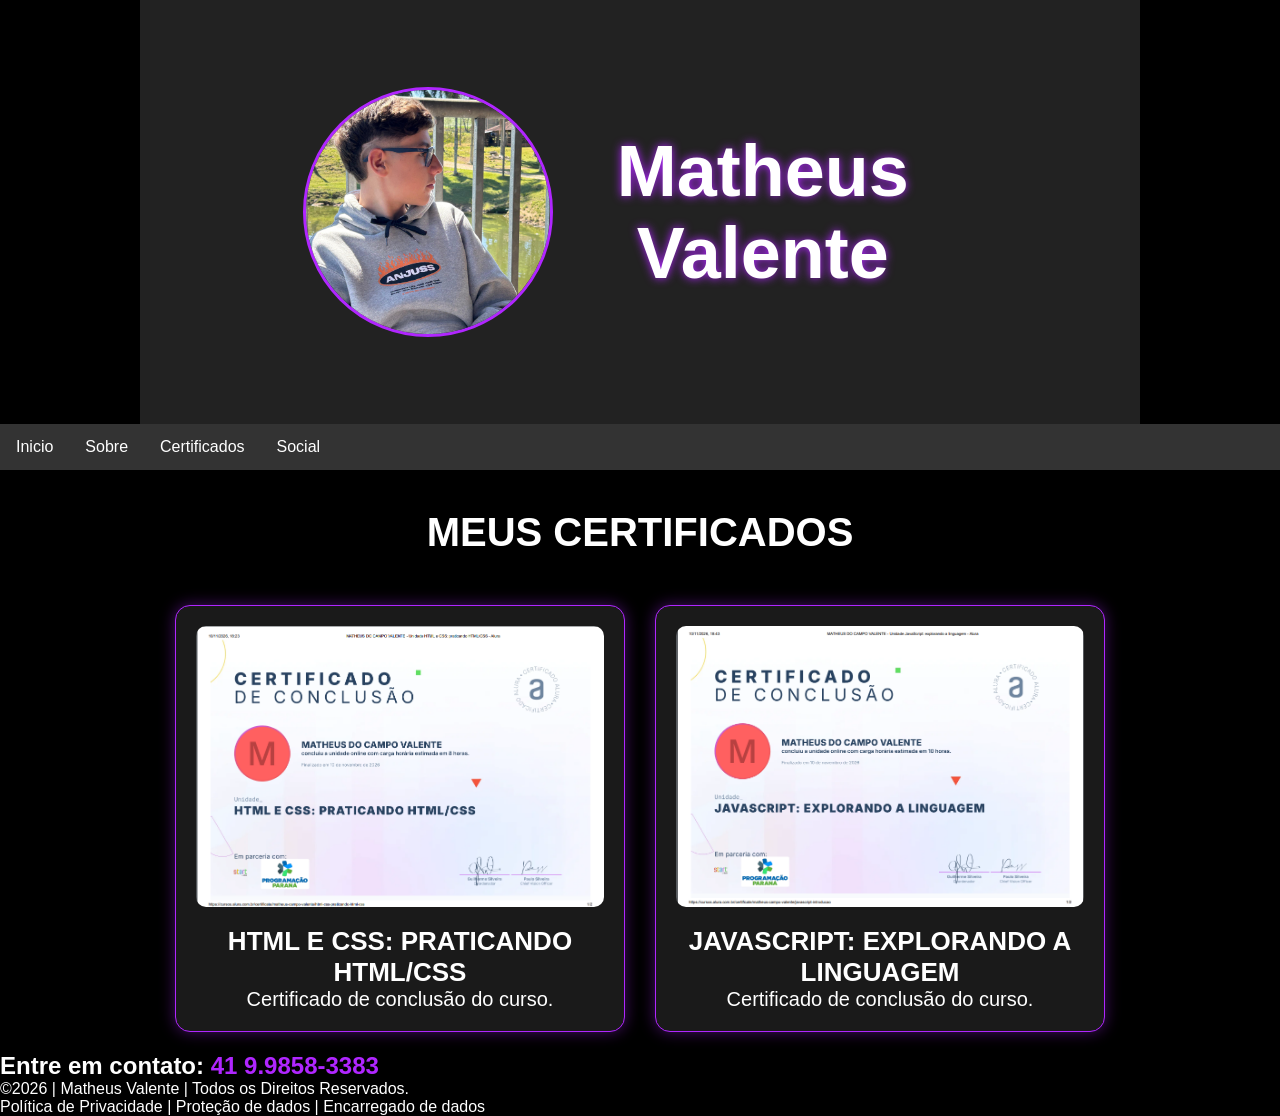
==== certificados.html @ 13de1a02 "23" ====
<!DOCTYPE html>
<html lang="pt-BR">

<head>
    <meta charset="UTF-8">
    <meta name="viewport" content="width=device-width, initial-scale=1.0">
    <title>Certificados</title>
    <link rel="stylesheet" href="style.css">
</head>

<body>

    <header class="cabecalho-itens">

        <img class="cabecalho_imagem"
            src="mt4.jpg"
            alt="Foto matheus">

        <h1 class="titulo_site">Matheus Valente</h1>

      <div class="sociais">
    <img src="" alt="">
    <img src="" alt="">

</div>
    </header>

    
   <ul>
  <li><a href="index.html">Inicio</a></li>
  <li><a href="sobre.html">Sobre</a></li>
  <li><a href="certificados.html">Certificados</a></li>
  <li><a href="social.html">Social</a></li>
</ul>
 
    <main>

        <h1>MEUS CERTIFICADOS</h1>

        <div class="certificados">

            <div class="certificado">
                <img src="Captura de tela 2026-11-10 183516.png" alt="Certificado">

                <h2>
                    HTML E CSS: PRATICANDO HTML/CSS
                </h2>

                <p>Certificado de conclusão do curso.</p>
            </div>

            <div class="certificado">
                <img src="Captura de tela 2026-11-10 184358.png" alt="Certificado">

                <h2>
                   JAVASCRIPT: EXPLORANDO A LINGUAGEM
                </h2>

                <p>Certificado de conclusão do curso.</p>
            </div>

        </div>

    </main>

    
    <footer class="escola">

        <h2 class="escola-título">
        
            Entre em contato:
            <a class="link" href="https://wa.me/554198583383">
                41 9.9858-3383
            </a>
        </h2>

        <p>
            ©2026 | Matheus Valente | Todos os Direitos Reservados.
        </p>

        <p>
            Política de Privacidade |
            Proteção de dados |
            Encarregado de dados
        </p>

    </footer>

</body>
</html>
---- style.css ----
*{
    margin: 0;
    padding: 0;
    box-sizing: border-box;
}

body{
    font-family: Arial, Helvetica, sans-serif;
    background-color: #000000;
    background-image: url("Design sem nome.png");
    background-size: cover;
    background-position: center;
    background-repeat: no-repeat;
    background-attachment: fixed;
    color: #FFFFFF;
}

header{
background-color: #222222;
color: #FFFFFF;
width: 100%;
padding: 80px;
}
.cabecalho-itens{
max-width: 1000px;
margin: 0 auto;
display: flex;
align-items: center;
justify-content: center;
}
.cabecalho_imagem{
    width: 250px;
    height: 250px;
    object-fit: cover;
    border-radius: 50%;
    border: 3px solid #b026ff;
        /* Animação */
    transition: transform 0.4s ease, box-shadow 0.4s ease;
}

.titulo_site{
    padding: 50px;
    text-align: center;
    width: 50%;
    font-size: 72px;
    color: #FFFFFF;
    text-shadow: 0 0 10px #b026ff;
}
.sociais img{
    width: 40px;
    transition: transform 0.3s ease, filter 0.3s ease;
}

.sociais img:hover{
    transform: rotate(10deg) scale(1.2);
    filter: drop-shadow(0 0 12px #b026ff);
}

.banner1{
display: flex;
color: #FFFFFF;
justify-content: center;
}
.estudante_titulo{
    padding: 50px;
    text-align: center;
    color: #FFFFFF;
    font-size: 40px;
}
.estudante-nome{
    text-align: center;
    color: #FFFFFF;
    font-size: 22px;
}
.estudante-imagem{
    width: 180px;
    height: 180px;
    object-fit: cover;
    border-radius: 50%;
    border: 3px solid #b026ff;
    transition: transform 0.4s ease, box-shadow 0.4s ease;
}.estudante-imagem:hover{
    transform: translateY(-12px) scale(1.08);
    box-shadow: 0 0 25px #b026ff;
    cursor: pointer;
}
.estudante-icone{
width: 38px;
padding: 4px 8px;
}
.estudante{
    background-color: #121212;
}

.estudante.div{
text-align: center;
padding: 24px 0;
justify-content: space-around;
}
.estudantes_todos{
display: flex;
justify-content: space-around;
}
.escola-image{
    width: 60%;
    max-width: 800px;
    height: auto;
}
.escola-titulo{
padding: 50px;
text-align: center;
font-size: 40px;
color: #FFFFFF;
}
.logo_rodape{
height: 80px;
padding: 12px 0;
background-color: #222222;
}

.link{
color: #b026ff;
text-decoration: none;
}.estudantes_todos{
    display: flex;
    justify-content: align-items;
    gap: 40px;
    flex-wrap: wrap;
}

.estudante-div{
    text-align: center;
}
body{
    color: #FFFFFF;
}
.escola{
    color: #FFFFFF;
}
.sobre{
    text-align: center;
    padding: 50px;
    color: #FFFFFF;
}

.sobre h2{
    color: #FFFFFF;
    margin-bottom: 20px;
    font-size: 32px;
    text-shadow: 0 0 8px #b026ff;
}

.sobre p{
    max-width: 800px;
    margin: 0 auto;
    font-size: 22px;
    line-height: 1.6;
    color: #FFFFFF;
}.cabecalho_imagem:hover{
    transform: translateY(-15px) scale(1.05);
    box-shadow: 0 0 30px #b026ff;
}.video {
    text-align: center;
    padding: 40px 20px;
}

.video {
    text-align: center;
    padding: 40px 20px;
}

.video h2 {
    margin-bottom: 20px;
    font-size: 36px;
    color: #FFFFFF;
}

.video iframe {
    display: block;
    margin: 0 auto;
    width: 80%;
    max-width: 800px;
    aspect-ratio: 16 / 9;
    border: 2px solid #b026ff;
    box-shadow: 0 0 20px rgba(176, 38, 255, 0.6);
    border-radius: 15px;
}nav {
    background-color: #222222;
}

nav ul {
    list-style-type: none;
    margin: 0;
    padding: 0;
    display: flex;
    justify-content: center;
}

nav li a {
    display: block;
    color: #FFFFFF;
    text-decoration: none;
    padding: 18px 25px;
    font-family: Arial, sans-serif;
    font-size: 20px;
    transition: 0.3s;
}

nav li a:hover {
    background-color: #b026ff;
    color: #FFFFFF;
    box-shadow: 0 0 15px #b026ff;
}
/* TÍTULO DOS CERTIFICADOS */

main > h1 {
    text-align: center;
    margin: 40px 0 30px;
    font-size: 40px;
    color: #FFFFFF;
}


/* ÁREA DOS CERTIFICADOS */

.certificados {
    display: flex;
    justify-content: center;
    align-items: flex-start;
    gap: 30px;
    flex-wrap: wrap;
    padding: 20px;
}


/* CADA CERTIFICADO */

.certificado {
    width: 450px;
    background-color: #1a1a1a;
    padding: 20px;
    border-radius: 15px;
    text-align: center;
    border: 1px solid #b026ff;
    box-shadow: 0 0 15px rgba(176, 38, 255, 0.4);
    transition: 0.3s;
}


/* EFEITO AO PASSAR O MOUSE */

.certificado:hover {
    transform: translateY(-10px);
    box-shadow: 0 0 25px #b026ff;
}


/* IMAGEM DO CERTIFICADO */

.certificado img {
    width: 100%;
    height: auto;
    border-radius: 10px;
}


/* TÍTULO */

.certificado h2 {
    font-size: 26px;
    margin-top: 15px;
    color: #FFFFFF;
}


/* TEXTO */

.certificado p {
    font-size: 20px;
    color: #FFFFFF;
}main > h1 {
    text-align: center;
    text-transform: uppercase;
    margin: 40px 0 30px;
    font-size: 40px;
    color: #FFFFFF;}
.pagina-social {
    text-align: center;
    padding: 40px 20px;
}

.pagina-social h1 {
    text-transform: uppercase;
    color: #FFFFFF;
    margin-bottom: 20px;
    font-size: 40px;
}

.pagina-social p {
    text-align: center;
    color: #FFFFFF;
    font-size: 20px;
}

.redes {
    display: flex;
    justify-content: center;
    align-items: center;
    gap: 50px;
    margin-top: 50px;
}

.redes a {
    width: 180px;
    padding: 20px;
    background-color: #1a1a1a;
    border-radius: 15px;
    text-decoration: none;
    color: #FFFFFF;
    border: 1px solid #b026ff;
    box-shadow: 0 0 15px rgba(176, 38, 255, 0.3);
    transition: 0.3s;
}

.redes a:hover {
    transform: translateY(-10px);
    background-color: #b026ff;
    color: #FFFFFF;
    box-shadow: 0 0 25px #b026ff;
}

.redes img {
    width: 100px;
    height: 100px;
    object-fit: contain;
    display: block;
    margin: auto;
}

.redes span {
    display: block;
    margin-top: 15px;
    font-size: 24px;
    font-weight: bold;
    color: #FFFFFF;
}.pagina-contato {
    text-align: center;
    padding: 40px 20px;
}

.pagina-contato h1 {
    color: #FFFFFF;
    text-transform: uppercase;
    margin-bottom: 15px;
    font-size: 40px;
}

.pagina-contato p {
    color: #FFFFFF;
    font-size: 20px;
}

.formulario {
    width: 500px;
    max-width: 90%;
    margin: 40px auto;
    padding: 30px;
    background-color: #1a1a1a;
    border-radius: 15px;
    border: 1px solid #b026ff;
    box-shadow: 0 0 15px rgba(176, 38, 255, 0.4);
    display: flex;
    flex-direction: column;
    gap: 10px;
}

.formulario label {
    color: #FFFFFF;
    text-align: left;
    font-weight: bold;
    font-size: 18px;
}

.formulario input,
.formulario textarea {
    padding: 12px;
    border: 1px solid #b026ff;
    background-color: #000000;
    color: #FFFFFF;
    border-radius: 8px;
    font-size: 18px;
    font-family: Arial, sans-serif;
}

.formulario textarea {
    resize: vertical;
}

.formulario button {
    margin-top: 15px;
    padding: 12px;
    border: none;
    border-radius: 8px;
    background-color: #b026ff;
    color: #FFFFFF;
    font-size: 18px;
    font-weight: bold;
    cursor: pointer;
    box-shadow: 0 0 15px #b026ff;
    transition: 0.3s;
}

.formulario button:hover {
    background-color: #FFFFFF;
    color: #000000;
    box-shadow: 0 0 25px #b026ff;
    transform: scale(1.03);
}

.pagina-sobre {
    padding: 50px 40px;
    text-align: center;
}

.pagina-sobre > h1 {
    color: #FFFFFF;
    text-transform: uppercase;
    margin-bottom: 70px;
    font-size: 40px;
}

.sobre-conteudo {
    max-width: 1100px;
    margin: auto;
    display: flex;
    align-items: center;
    justify-content: center;
    gap: 90px;
}

.foto-sobre {
    width: 320px;
    height: 320px;
    object-fit: cover;
    border-radius: 50%;
    border: 4px solid #b026ff;
    box-shadow: 0 0 20px #b026ff;
    transition: transform 0.4s ease, box-shadow 0.4s ease;
}

/* Animação da foto */

.foto-sobre:hover {
    transform: translateY(-15px) scale(1.05);
    box-shadow: 0 0 30px #b026ff;
}

.texto-sobre {
    max-width: 650px;
    text-align: left;
    color: #FFFFFF;
}

.texto-sobre h2 {
    color: #FFFFFF;
    margin-top: 30px;
    margin-bottom: 10px;
    font-size: 32px;
}

.texto-sobre h2:first-child {
    margin-top: 0;
}

.texto-sobre p {
    font-size: 28px;
    line-height: 1.8;
    margin-bottom: 15px;
    color: #FFFFFF;
}

/* MENU */

ul {
  list-style-type: none;
  margin: 0;
  padding: 0;
  overflow: hidden;
  background-color: #333333;
}

ul li {
  float: left;
}

ul li a {
  display: block;
  color: white;
  text-align: center;
  padding: 14px 16px;
  text-decoration: none;
}

ul li a:hover {
  background-color: #111111;
}
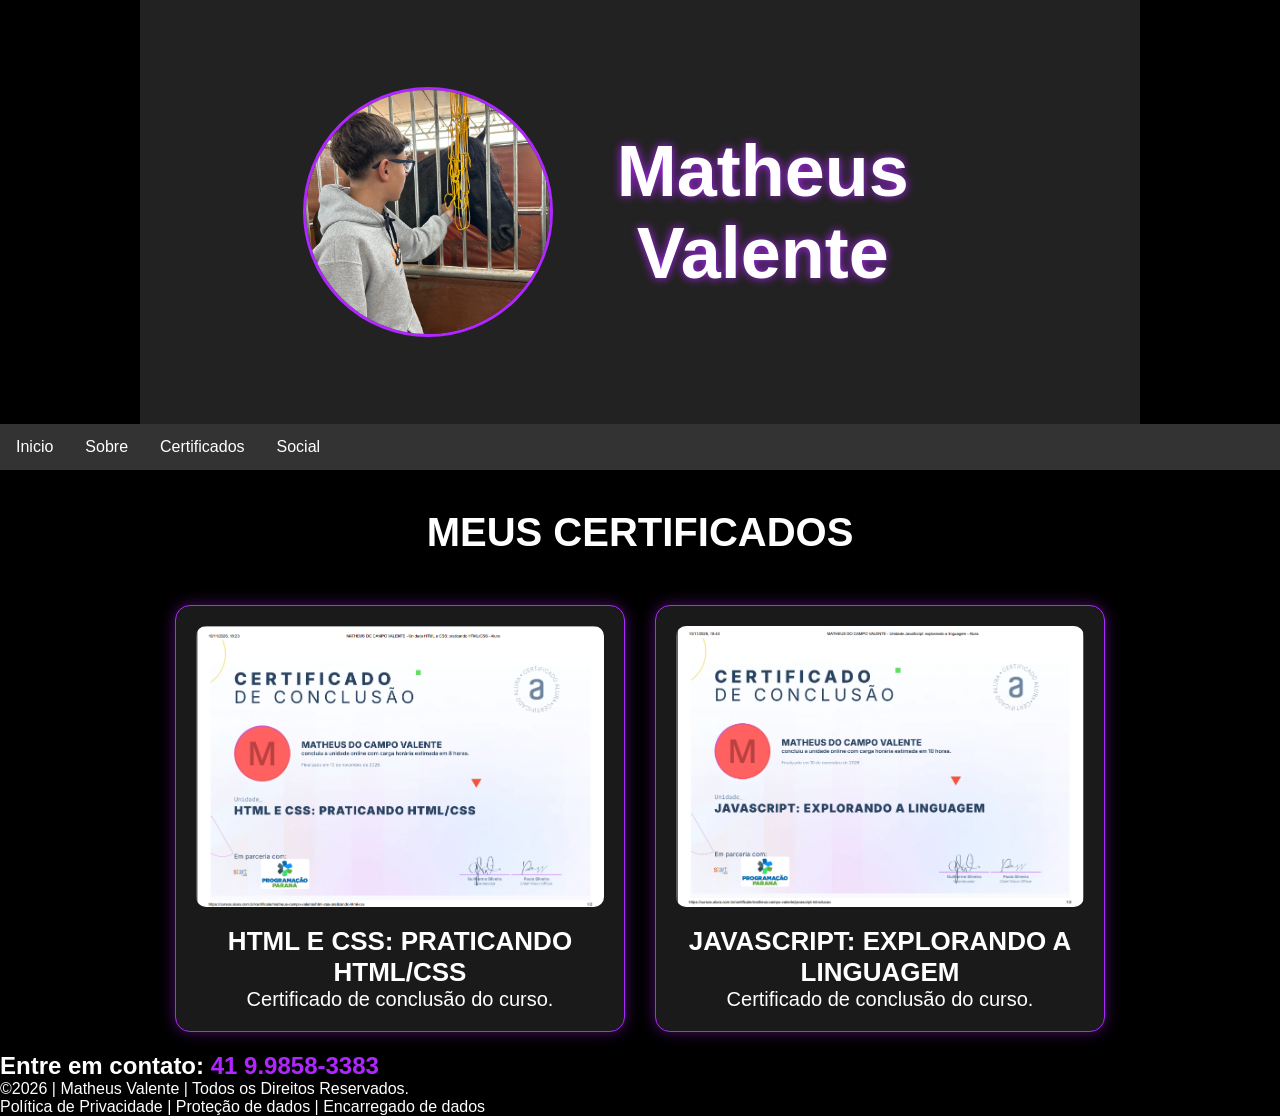
==== commit 5232b20e: "59" ====
--- a/certificados.html
+++ b/certificados.html
@@ -13,7 +13,7 @@
     <header class="cabecalho-itens">
 
         <img class="cabecalho_imagem"
-            src="mt4.jpg"
+            src="mt7.jpg"
             alt="Foto matheus">
 
         <h1 class="titulo_site">Matheus Valente</h1>
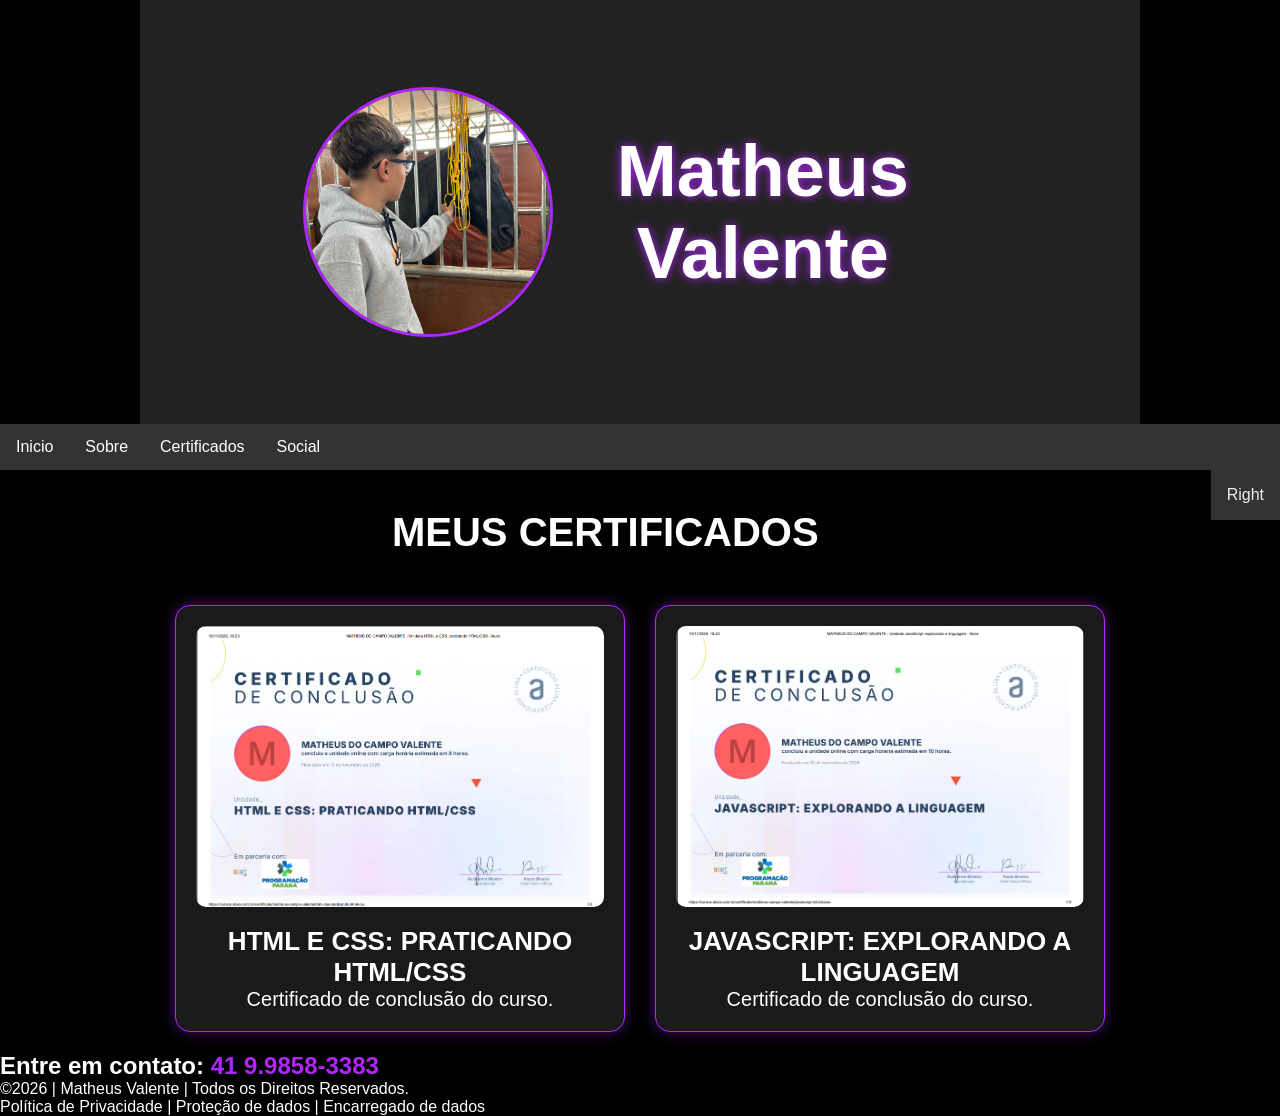
==== commit 40904191: "45" ====
--- a/certificados.html
+++ b/certificados.html
@@ -33,6 +33,17 @@
   <li><a href="social.html">Social</a></li>
 </ul>
  
+<div class="dropdown" style="float:right;">
+    <button class="dropbtn">Right</button>
+    <div class="dropdown-content">
+      <a href="certificados.html">Certificados</a>
+      <a href="videos.html">Videos</a>
+    </div>
+  </div>
+
+</body>
+</html>
+
     <main>
 
         <h1>MEUS CERTIFICADOS</h1>
--- a/style.css
+++ b/style.css
@@ -211,7 +211,7 @@
     color: #FFFFFF;
     box-shadow: 0 0 15px #b026ff;
 }
-/* TÍTULO DOS CERTIFICADOS */
+
 
 main > h1 {
     text-align: center;
@@ -220,8 +220,7 @@
     color: #FFFFFF;
 }
 
-
-/* ÁREA DOS CERTIFICADOS */
+ 
 
 .certificados {
     display: flex;
@@ -232,8 +231,7 @@
     padding: 20px;
 }
 
-
-/* CADA CERTIFICADO */
+ 
 
 .certificado {
     width: 450px;
@@ -254,27 +252,22 @@
     box-shadow: 0 0 25px #b026ff;
 }
 
-
-/* IMAGEM DO CERTIFICADO */
+ 
 
 .certificado img {
     width: 100%;
     height: auto;
     border-radius: 10px;
 }
-
-
-/* TÍTULO */
-
+ 
+ 
 .certificado h2 {
     font-size: 26px;
     margin-top: 15px;
     color: #FFFFFF;
 }
-
-
-/* TEXTO */
-
+ 
+ 
 .certificado p {
     font-size: 20px;
     color: #FFFFFF;
@@ -447,8 +440,7 @@
     box-shadow: 0 0 20px #b026ff;
     transition: transform 0.4s ease, box-shadow 0.4s ease;
 }
-
-/* Animação da foto */
+ 
 
 .foto-sobre:hover {
     transform: translateY(-15px) scale(1.05);
@@ -503,4 +495,49 @@
 
 ul li a:hover {
   background-color: #111111;
-}+}
+
+/* MENU DROP */
+
+.dropbtn {
+  background-color: #333333;
+  color: rgb(233, 237, 240);
+  padding: 16px;
+  font-size: 16px;
+  border: none;
+  cursor: pointer;
+}
+
+.dropdown {
+  position: relative;
+  display: inline-block;
+}
+
+.dropdown-content {
+  display: none;
+  position: absolute;
+  right: 0;
+  background-color: #333333;
+  min-width: 160px;
+  box-shadow: 0px 8px 16px 0px rgba(72, 5, 228, 0.2);
+  z-index: 1;
+}
+
+.dropdown-content a {
+  color: black;
+  padding: 12px 16px;
+  text-decoration: none;
+  display: block;
+}
+
+.dropdown-content a:hover {
+  background-color: #464545;
+}
+
+.dropdown:hover .dropdown-content {
+  display: block;
+}
+
+.dropdown:hover .dropbtn {
+  background-color: #333333;
+}
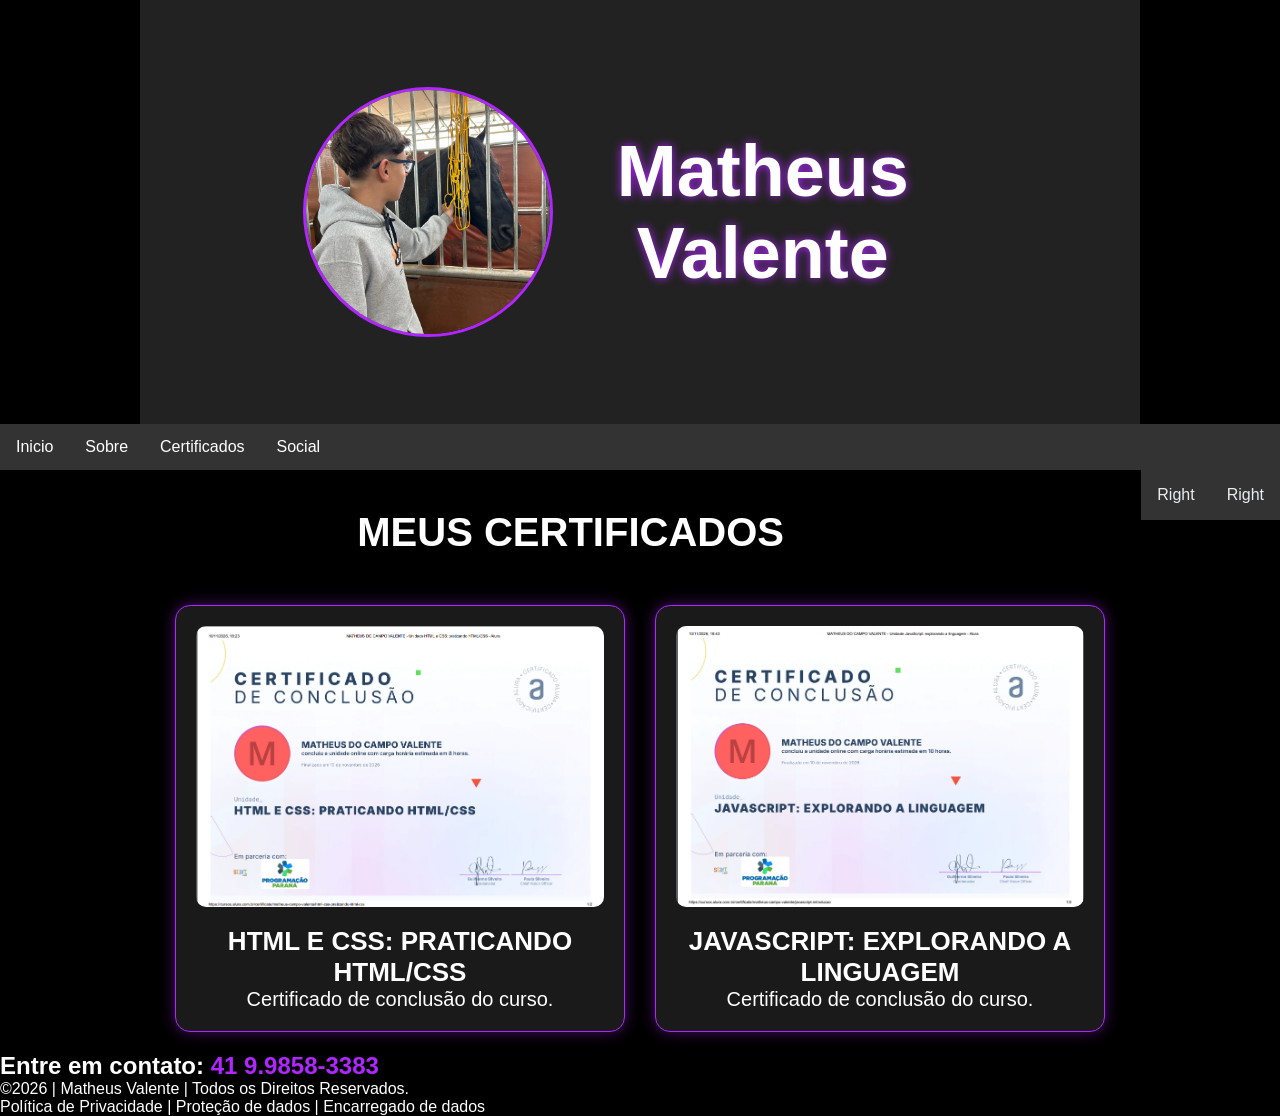
==== commit be3db33f: "43" ====
--- a/certificados.html
+++ b/certificados.html
@@ -32,6 +32,15 @@
   <li><a href="certificados.html">Certificados</a></li>
   <li><a href="social.html">Social</a></li>
 </ul>
+
+<div class="dropdown" style="float:right;">
+    <button class="dropbtn">Right</button>
+    <div class="dropdown-content">
+      <a href="certificados.html">Certificados</a>
+      <a href="videos.html">Videos</a>
+    </div>
+  </div>
+
  
 <div class="dropdown" style="float:right;">
     <button class="dropbtn">Right</button>
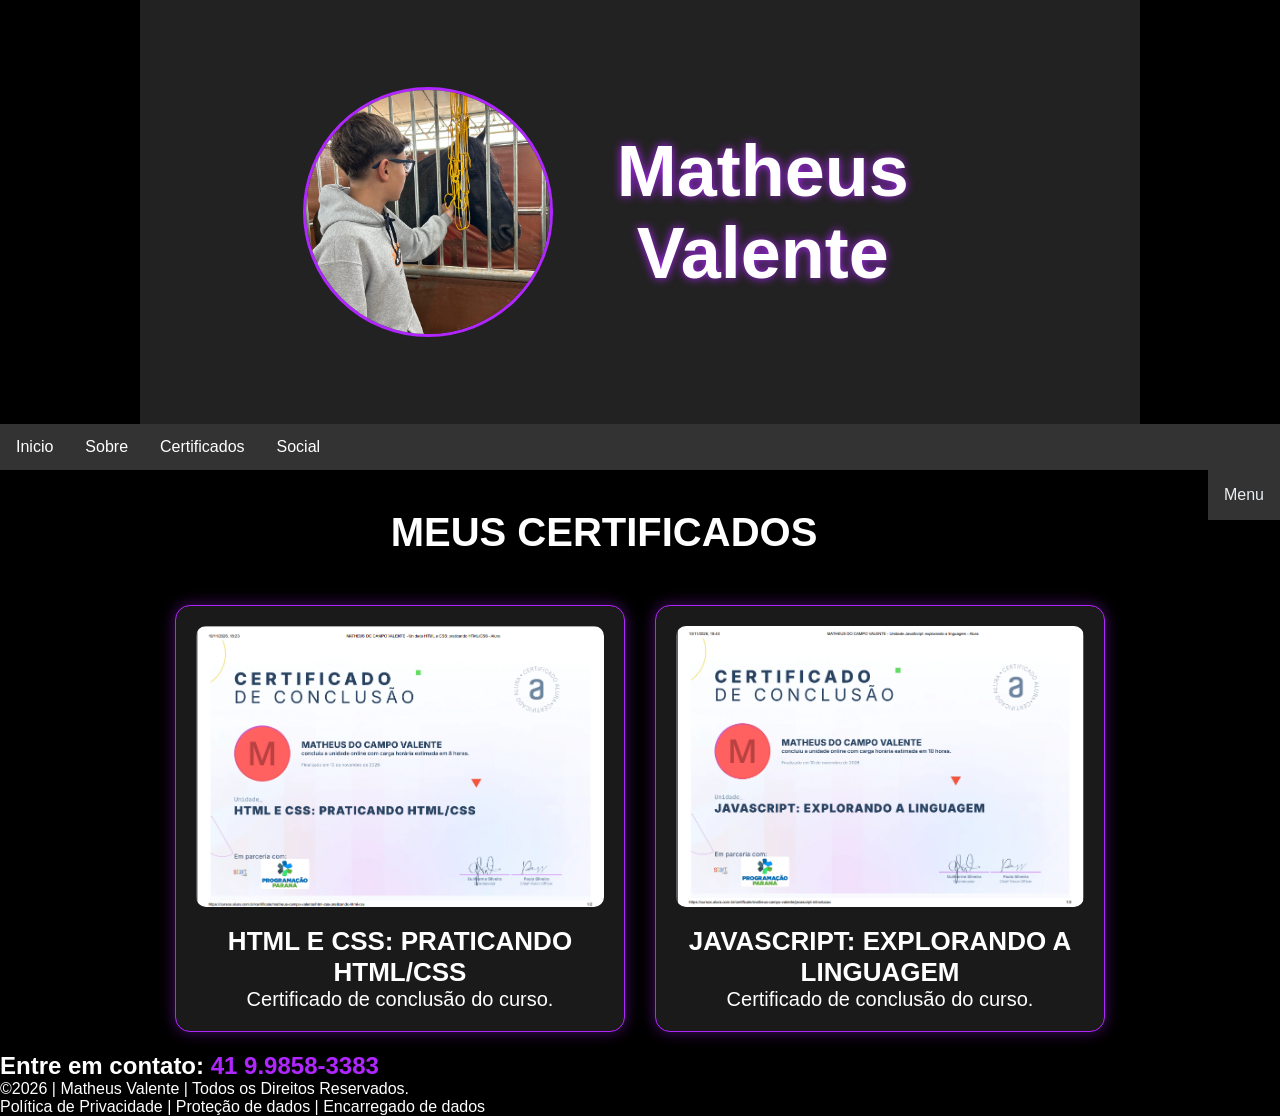
==== commit a9c0b45d: "34" ====
--- a/certificados.html
+++ b/certificados.html
@@ -32,24 +32,15 @@
   <li><a href="certificados.html">Certificados</a></li>
   <li><a href="social.html">Social</a></li>
 </ul>
-
+ 
 <div class="dropdown" style="float:right;">
-    <button class="dropbtn">Right</button>
+    <button class="dropbtn">Menu</button>
     <div class="dropdown-content">
       <a href="certificados.html">Certificados</a>
       <a href="videos.html">Videos</a>
     </div>
   </div>
-
  
-<div class="dropdown" style="float:right;">
-    <button class="dropbtn">Right</button>
-    <div class="dropdown-content">
-      <a href="certificados.html">Certificados</a>
-      <a href="videos.html">Videos</a>
-    </div>
-  </div>
-
 </body>
 </html>
 
--- a/style.css
+++ b/style.css
@@ -1,10 +1,10 @@
-*{
+* {
     margin: 0;
     padding: 0;
     box-sizing: border-box;
 }
 
-body{
+body {
     font-family: Arial, Helvetica, sans-serif;
     background-color: #000000;
     background-image: url("Design sem nome.png");
@@ -15,176 +15,109 @@
     color: #FFFFFF;
 }
 
-header{
-background-color: #222222;
-color: #FFFFFF;
-width: 100%;
-padding: 80px;
-}
-.cabecalho-itens{
-max-width: 1000px;
-margin: 0 auto;
-display: flex;
-align-items: center;
-justify-content: center;
-}
-.cabecalho_imagem{
-    width: 250px;
-    height: 250px;
+/* AGRUPAMENTOS GERAIS */
+.titulo_site, .estudante_titulo, .estudante-nome, .estudante.div, .estudante-div,
+.escola-titulo, .sobre, .video, main > h1, .certificado, .pagina-social,
+.pagina-social p, .pagina-contato, .pagina-sobre, .pagina-sobre > h1 {
+    text-align: center;
+}
+
+.estudante_titulo, .escola-titulo, main > h1,
+.pagina-social h1, .pagina-contato h1, .pagina-sobre > h1 {
+    font-size: 40px;
+}
+
+main > h1, .pagina-social h1, .pagina-contato h1, .pagina-sobre > h1 {
+    text-transform: uppercase;
+}
+
+.certificado, .redes a, .formulario {
+    background-color: #1a1a1a;
+    border-radius: 15px;
+    border: 1px solid #b026ff;
+}
+
+.certificado, .formulario {
+    box-shadow: 0 0 15px rgba(176, 38, 255, 0.4);
+}
+
+.certificado, .redes a, .formulario button {
+    transition: 0.3s;
+}
+
+.certificado:hover, .redes a:hover {
+    transform: translateY(-10px);
+    box-shadow: 0 0 25px #b026ff;
+}
+
+.certificado p, .pagina-social p, .pagina-contato p {
+    font-size: 20px;
+}
+
+/* FOTOS SEM ANIMAÇÃO */
+.cabecalho_imagem, .estudante-imagem, .foto-sobre {
     object-fit: cover;
     border-radius: 50%;
-    border: 3px solid #b026ff;
-        /* Animação */
-    transition: transform 0.4s ease, box-shadow 0.4s ease;
-}
-
-.titulo_site{
-    padding: 50px;
-    text-align: center;
-    width: 50%;
-    font-size: 72px;
-    color: #FFFFFF;
-    text-shadow: 0 0 10px #b026ff;
-}
-.sociais img{
-    width: 40px;
-    transition: transform 0.3s ease, filter 0.3s ease;
-}
-
-.sociais img:hover{
-    transform: rotate(10deg) scale(1.2);
-    filter: drop-shadow(0 0 12px #b026ff);
-}
-
-.banner1{
-display: flex;
-color: #FFFFFF;
-justify-content: center;
-}
-.estudante_titulo{
-    padding: 50px;
-    text-align: center;
-    color: #FFFFFF;
-    font-size: 40px;
-}
-.estudante-nome{
-    text-align: center;
-    color: #FFFFFF;
-    font-size: 22px;
-}
-.estudante-imagem{
-    width: 180px;
-    height: 180px;
-    object-fit: cover;
-    border-radius: 50%;
-    border: 3px solid #b026ff;
-    transition: transform 0.4s ease, box-shadow 0.4s ease;
-}.estudante-imagem:hover{
-    transform: translateY(-12px) scale(1.08);
-    box-shadow: 0 0 25px #b026ff;
-    cursor: pointer;
-}
-.estudante-icone{
-width: 38px;
-padding: 4px 8px;
-}
-.estudante{
-    background-color: #121212;
-}
-
-.estudante.div{
-text-align: center;
-padding: 24px 0;
-justify-content: space-around;
-}
-.estudantes_todos{
-display: flex;
-justify-content: space-around;
-}
-.escola-image{
-    width: 60%;
-    max-width: 800px;
-    height: auto;
-}
-.escola-titulo{
-padding: 50px;
-text-align: center;
-font-size: 40px;
-color: #FFFFFF;
-}
-.logo_rodape{
-height: 80px;
-padding: 12px 0;
-background-color: #222222;
-}
-
-.link{
-color: #b026ff;
-text-decoration: none;
-}.estudantes_todos{
-    display: flex;
-    justify-content: align-items;
-    gap: 40px;
-    flex-wrap: wrap;
-}
-
-.estudante-div{
-    text-align: center;
-}
-body{
-    color: #FFFFFF;
-}
-.escola{
-    color: #FFFFFF;
-}
-.sobre{
-    text-align: center;
-    padding: 50px;
-    color: #FFFFFF;
-}
-
-.sobre h2{
-    color: #FFFFFF;
-    margin-bottom: 20px;
-    font-size: 32px;
-    text-shadow: 0 0 8px #b026ff;
-}
-
-.sobre p{
-    max-width: 800px;
-    margin: 0 auto;
-    font-size: 22px;
-    line-height: 1.6;
-    color: #FFFFFF;
-}.cabecalho_imagem:hover{
-    transform: translateY(-15px) scale(1.05);
-    box-shadow: 0 0 30px #b026ff;
-}.video {
-    text-align: center;
-    padding: 40px 20px;
-}
-
-.video {
-    text-align: center;
-    padding: 40px 20px;
-}
-
-.video h2 {
-    margin-bottom: 20px;
-    font-size: 36px;
-    color: #FFFFFF;
-}
-
-.video iframe {
-    display: block;
-    margin: 0 auto;
-    width: 80%;
-    max-width: 800px;
-    aspect-ratio: 16 / 9;
-    border: 2px solid #b026ff;
-    box-shadow: 0 0 20px rgba(176, 38, 255, 0.6);
-    border-radius: 15px;
-}nav {
+}
+
+.cabecalho_imagem { width: 250px; height: 250px; border: 3px solid #b026ff; }
+.estudante-imagem { width: 180px; height: 180px; border: 3px solid #b026ff; }
+.foto-sobre { width: 320px; height: 320px; border: 4px solid #b026ff; box-shadow: 0 0 20px #b026ff; }
+
+/* CABEÇALHO E SEÇÕES */
+header { background-color: #222222; width: 100%; padding: 80px; }
+.cabecalho-itens { max-width: 1000px; margin: 0 auto; display: flex; align-items: center; justify-content: center; }
+.titulo_site { padding: 50px; width: 50%; font-size: 72px; text-shadow: 0 0 10px #b026ff; }
+.sociais img { width: 40px; }
+.banner1 { display: flex; justify-content: center; }
+.estudante_titulo, .escola-titulo, .sobre { padding: 50px; }
+.estudante-nome { font-size: 22px; }
+.estudante-icone { width: 38px; padding: 4px 8px; }
+.estudante { background-color: #121212; }
+.estudante.div, .estudante-div { padding: 24px 0; justify-content: space-around; }
+.estudantes_todos { display: flex; justify-content: space-around; gap: 40px; flex-wrap: wrap; }
+.escola-image { width: 60%; max-width: 800px; height: auto; }
+.logo_rodape { height: 80px; padding: 12px 0; background-color: #222222; }
+.link { color: #b026ff; text-decoration: none; }
+.sobre h2 { margin-bottom: 20px; font-size: 32px; text-shadow: 0 0 8px #b026ff; }
+.sobre p { max-width: 800px; margin: 0 auto; font-size: 22px; line-height: 1.6; }
+.video, .pagina-social, .pagina-contato { padding: 40px 20px; }
+.video h2 { margin-bottom: 20px; font-size: 36px; }
+.video iframe { display: block; margin: 0 auto; width: 80%; max-width: 800px; aspect-ratio: 16 / 9; border: 2px solid #b026ff; box-shadow: 0 0 20px rgba(176, 38, 255, 0.6); border-radius: 15px; }
+
+/* CERTIFICADOS */
+main > h1 { margin: 40px 0 30px; }
+.certificados { display: flex; justify-content: center; align-items: flex-start; gap: 30px; flex-wrap: wrap; padding: 20px; }
+.certificado { width: 450px; padding: 20px; }
+.certificado img { width: 100%; height: auto; border-radius: 10px; }
+.certificado h2 { font-size: 26px; margin-top: 15px; }
+
+/* SOCIAL E CONTATO */
+.pagina-social h1 { margin-bottom: 20px; }
+.pagina-contato h1 { margin-bottom: 15px; }
+.redes { display: flex; justify-content: center; align-items: center; gap: 50px; margin-top: 50px; }
+.redes a { width: 180px; padding: 20px; text-decoration: none; color: #FFFFFF; box-shadow: 0 0 15px rgba(176, 38, 255, 0.3); }
+.redes a:hover { background-color: #b026ff; }
+.redes img { width: 100px; height: 100px; object-fit: contain; display: block; margin: auto; }
+.redes span { display: block; margin-top: 15px; font-size: 24px; font-weight: bold; }
+.formulario { width: 500px; max-width: 90%; margin: 40px auto; padding: 30px; display: flex; flex-direction: column; gap: 10px; }
+.formulario label { text-align: left; font-weight: bold; font-size: 18px; }
+.formulario input, .formulario textarea { padding: 12px; border: 1px solid #b026ff; background-color: #000000; color: #FFFFFF; border-radius: 8px; font-size: 18px; font-family: Arial, sans-serif; }
+.formulario textarea { resize: vertical; }
+.formulario button { margin-top: 15px; padding: 12px; border: none; border-radius: 8px; background-color: #b026ff; color: #FFFFFF; font-size: 18px; font-weight: bold; cursor: pointer; box-shadow: 0 0 15px #b026ff; }
+.formulario button:hover { background-color: #FFFFFF; color: #000000; box-shadow: 0 0 25px #b026ff; transform: scale(1.03); }
+
+/* PÁGINA SOBRE */
+.pagina-sobre { padding: 50px 40px; }
+.pagina-sobre > h1 { margin-bottom: 70px; }
+.sobre-conteudo { max-width: 1100px; margin: auto; display: flex; align-items: center; justify-content: center; gap: 90px; }
+.texto-sobre { max-width: 650px; text-align: left; }
+.texto-sobre h2 { margin-top: 30px; margin-bottom: 10px; font-size: 32px; }
+.texto-sobre h2:first-child { margin-top: 0; }
+.texto-sobre p { font-size: 28px; line-height: 1.8; margin-bottom: 15px; }
+
+/* MENUS ORIGINAIS */
+nav {
     background-color: #222222;
 }
 
@@ -212,267 +145,6 @@
     box-shadow: 0 0 15px #b026ff;
 }
 
-
-main > h1 {
-    text-align: center;
-    margin: 40px 0 30px;
-    font-size: 40px;
-    color: #FFFFFF;
-}
-
- 
-
-.certificados {
-    display: flex;
-    justify-content: center;
-    align-items: flex-start;
-    gap: 30px;
-    flex-wrap: wrap;
-    padding: 20px;
-}
-
- 
-
-.certificado {
-    width: 450px;
-    background-color: #1a1a1a;
-    padding: 20px;
-    border-radius: 15px;
-    text-align: center;
-    border: 1px solid #b026ff;
-    box-shadow: 0 0 15px rgba(176, 38, 255, 0.4);
-    transition: 0.3s;
-}
-
-
-/* EFEITO AO PASSAR O MOUSE */
-
-.certificado:hover {
-    transform: translateY(-10px);
-    box-shadow: 0 0 25px #b026ff;
-}
-
- 
-
-.certificado img {
-    width: 100%;
-    height: auto;
-    border-radius: 10px;
-}
- 
- 
-.certificado h2 {
-    font-size: 26px;
-    margin-top: 15px;
-    color: #FFFFFF;
-}
- 
- 
-.certificado p {
-    font-size: 20px;
-    color: #FFFFFF;
-}main > h1 {
-    text-align: center;
-    text-transform: uppercase;
-    margin: 40px 0 30px;
-    font-size: 40px;
-    color: #FFFFFF;}
-.pagina-social {
-    text-align: center;
-    padding: 40px 20px;
-}
-
-.pagina-social h1 {
-    text-transform: uppercase;
-    color: #FFFFFF;
-    margin-bottom: 20px;
-    font-size: 40px;
-}
-
-.pagina-social p {
-    text-align: center;
-    color: #FFFFFF;
-    font-size: 20px;
-}
-
-.redes {
-    display: flex;
-    justify-content: center;
-    align-items: center;
-    gap: 50px;
-    margin-top: 50px;
-}
-
-.redes a {
-    width: 180px;
-    padding: 20px;
-    background-color: #1a1a1a;
-    border-radius: 15px;
-    text-decoration: none;
-    color: #FFFFFF;
-    border: 1px solid #b026ff;
-    box-shadow: 0 0 15px rgba(176, 38, 255, 0.3);
-    transition: 0.3s;
-}
-
-.redes a:hover {
-    transform: translateY(-10px);
-    background-color: #b026ff;
-    color: #FFFFFF;
-    box-shadow: 0 0 25px #b026ff;
-}
-
-.redes img {
-    width: 100px;
-    height: 100px;
-    object-fit: contain;
-    display: block;
-    margin: auto;
-}
-
-.redes span {
-    display: block;
-    margin-top: 15px;
-    font-size: 24px;
-    font-weight: bold;
-    color: #FFFFFF;
-}.pagina-contato {
-    text-align: center;
-    padding: 40px 20px;
-}
-
-.pagina-contato h1 {
-    color: #FFFFFF;
-    text-transform: uppercase;
-    margin-bottom: 15px;
-    font-size: 40px;
-}
-
-.pagina-contato p {
-    color: #FFFFFF;
-    font-size: 20px;
-}
-
-.formulario {
-    width: 500px;
-    max-width: 90%;
-    margin: 40px auto;
-    padding: 30px;
-    background-color: #1a1a1a;
-    border-radius: 15px;
-    border: 1px solid #b026ff;
-    box-shadow: 0 0 15px rgba(176, 38, 255, 0.4);
-    display: flex;
-    flex-direction: column;
-    gap: 10px;
-}
-
-.formulario label {
-    color: #FFFFFF;
-    text-align: left;
-    font-weight: bold;
-    font-size: 18px;
-}
-
-.formulario input,
-.formulario textarea {
-    padding: 12px;
-    border: 1px solid #b026ff;
-    background-color: #000000;
-    color: #FFFFFF;
-    border-radius: 8px;
-    font-size: 18px;
-    font-family: Arial, sans-serif;
-}
-
-.formulario textarea {
-    resize: vertical;
-}
-
-.formulario button {
-    margin-top: 15px;
-    padding: 12px;
-    border: none;
-    border-radius: 8px;
-    background-color: #b026ff;
-    color: #FFFFFF;
-    font-size: 18px;
-    font-weight: bold;
-    cursor: pointer;
-    box-shadow: 0 0 15px #b026ff;
-    transition: 0.3s;
-}
-
-.formulario button:hover {
-    background-color: #FFFFFF;
-    color: #000000;
-    box-shadow: 0 0 25px #b026ff;
-    transform: scale(1.03);
-}
-
-.pagina-sobre {
-    padding: 50px 40px;
-    text-align: center;
-}
-
-.pagina-sobre > h1 {
-    color: #FFFFFF;
-    text-transform: uppercase;
-    margin-bottom: 70px;
-    font-size: 40px;
-}
-
-.sobre-conteudo {
-    max-width: 1100px;
-    margin: auto;
-    display: flex;
-    align-items: center;
-    justify-content: center;
-    gap: 90px;
-}
-
-.foto-sobre {
-    width: 320px;
-    height: 320px;
-    object-fit: cover;
-    border-radius: 50%;
-    border: 4px solid #b026ff;
-    box-shadow: 0 0 20px #b026ff;
-    transition: transform 0.4s ease, box-shadow 0.4s ease;
-}
- 
-
-.foto-sobre:hover {
-    transform: translateY(-15px) scale(1.05);
-    box-shadow: 0 0 30px #b026ff;
-}
-
-.texto-sobre {
-    max-width: 650px;
-    text-align: left;
-    color: #FFFFFF;
-}
-
-.texto-sobre h2 {
-    color: #FFFFFF;
-    margin-top: 30px;
-    margin-bottom: 10px;
-    font-size: 32px;
-}
-
-.texto-sobre h2:first-child {
-    margin-top: 0;
-}
-
-.texto-sobre p {
-    font-size: 28px;
-    line-height: 1.8;
-    margin-bottom: 15px;
-    color: #FFFFFF;
-}
-
-/* MENU */
-
 ul {
   list-style-type: none;
   margin: 0;
@@ -497,8 +169,6 @@
   background-color: #111111;
 }
 
-/* MENU DROP */
-
 .dropbtn {
   background-color: #333333;
   color: rgb(233, 237, 240);
@@ -540,4 +210,4 @@
 
 .dropdown:hover .dropbtn {
   background-color: #333333;
-}
+} 
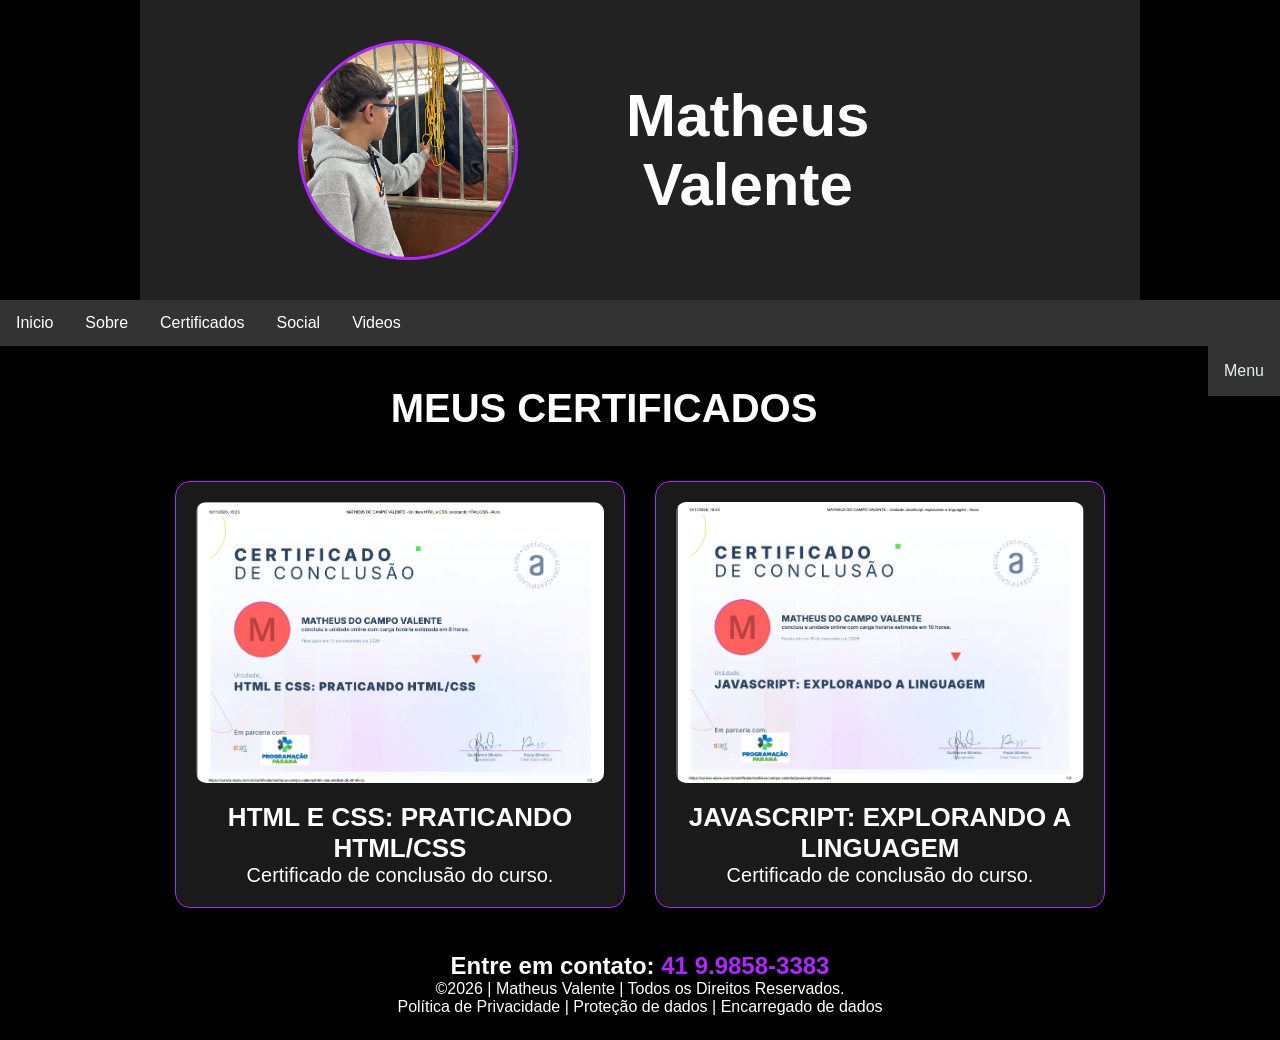
==== commit fdf54494: "34" ====
--- a/certificados.html
+++ b/certificados.html
@@ -31,6 +31,7 @@
   <li><a href="sobre.html">Sobre</a></li>
   <li><a href="certificados.html">Certificados</a></li>
   <li><a href="social.html">Social</a></li>
+   <li><a href="videos.html">Videos</a></li>
 </ul>
  
 <div class="dropdown" style="float:right;">
--- a/style.css
+++ b/style.css
@@ -11,112 +11,43 @@
     background-size: cover;
     background-position: center;
     background-repeat: no-repeat;
-    background-attachment: fixed;
-    color: #FFFFFF;
-}
-
-/* AGRUPAMENTOS GERAIS */
-.titulo_site, .estudante_titulo, .estudante-nome, .estudante.div, .estudante-div,
-.escola-titulo, .sobre, .video, main > h1, .certificado, .pagina-social,
-.pagina-social p, .pagina-contato, .pagina-sobre, .pagina-sobre > h1 {
-    text-align: center;
-}
-
-.estudante_titulo, .escola-titulo, main > h1,
-.pagina-social h1, .pagina-contato h1, .pagina-sobre > h1 {
-    font-size: 40px;
-}
-
-main > h1, .pagina-social h1, .pagina-contato h1, .pagina-sobre > h1 {
-    text-transform: uppercase;
-}
-
-.certificado, .redes a, .formulario {
-    background-color: #1a1a1a;
-    border-radius: 15px;
-    border: 1px solid #b026ff;
-}
-
-.certificado, .formulario {
-    box-shadow: 0 0 15px rgba(176, 38, 255, 0.4);
-}
-
-.certificado, .redes a, .formulario button {
-    transition: 0.3s;
-}
-
-.certificado:hover, .redes a:hover {
-    transform: translateY(-10px);
-    box-shadow: 0 0 25px #b026ff;
-}
-
-.certificado p, .pagina-social p, .pagina-contato p {
-    font-size: 20px;
-}
-
-/* FOTOS SEM ANIMAÇÃO */
+    color: #FFFFFF;
+}
+
+header {
+    background-color: #222222;
+    width: 100%;
+    padding: 40px;
+}
+
+.cabecalho-itens {
+    max-width: 1000px;
+    margin: 0 auto;
+    display: flex;
+    align-items: center;
+    justify-content: center;
+}
+
 .cabecalho_imagem, .estudante-imagem, .foto-sobre {
     object-fit: cover;
     border-radius: 50%;
 }
 
-.cabecalho_imagem { width: 250px; height: 250px; border: 3px solid #b026ff; }
+.cabecalho_imagem { width: 220px; height: 220px; border: 3px solid #b026ff; }
+
 .estudante-imagem { width: 180px; height: 180px; border: 3px solid #b026ff; }
-.foto-sobre { width: 320px; height: 320px; border: 4px solid #b026ff; box-shadow: 0 0 20px #b026ff; }
-
-/* CABEÇALHO E SEÇÕES */
-header { background-color: #222222; width: 100%; padding: 80px; }
-.cabecalho-itens { max-width: 1000px; margin: 0 auto; display: flex; align-items: center; justify-content: center; }
-.titulo_site { padding: 50px; width: 50%; font-size: 72px; text-shadow: 0 0 10px #b026ff; }
+
+.foto-sobre { width: 300px; height: 300px; border: 4px solid #b026ff; }
+
+.titulo_site {
+    padding: 40px;
+    text-align: center;
+    width: 50%;
+    font-size: 60px;
+}
+
 .sociais img { width: 40px; }
-.banner1 { display: flex; justify-content: center; }
-.estudante_titulo, .escola-titulo, .sobre { padding: 50px; }
-.estudante-nome { font-size: 22px; }
-.estudante-icone { width: 38px; padding: 4px 8px; }
-.estudante { background-color: #121212; }
-.estudante.div, .estudante-div { padding: 24px 0; justify-content: space-around; }
-.estudantes_todos { display: flex; justify-content: space-around; gap: 40px; flex-wrap: wrap; }
-.escola-image { width: 60%; max-width: 800px; height: auto; }
-.logo_rodape { height: 80px; padding: 12px 0; background-color: #222222; }
-.link { color: #b026ff; text-decoration: none; }
-.sobre h2 { margin-bottom: 20px; font-size: 32px; text-shadow: 0 0 8px #b026ff; }
-.sobre p { max-width: 800px; margin: 0 auto; font-size: 22px; line-height: 1.6; }
-.video, .pagina-social, .pagina-contato { padding: 40px 20px; }
-.video h2 { margin-bottom: 20px; font-size: 36px; }
-.video iframe { display: block; margin: 0 auto; width: 80%; max-width: 800px; aspect-ratio: 16 / 9; border: 2px solid #b026ff; box-shadow: 0 0 20px rgba(176, 38, 255, 0.6); border-radius: 15px; }
-
-/* CERTIFICADOS */
-main > h1 { margin: 40px 0 30px; }
-.certificados { display: flex; justify-content: center; align-items: flex-start; gap: 30px; flex-wrap: wrap; padding: 20px; }
-.certificado { width: 450px; padding: 20px; }
-.certificado img { width: 100%; height: auto; border-radius: 10px; }
-.certificado h2 { font-size: 26px; margin-top: 15px; }
-
-/* SOCIAL E CONTATO */
-.pagina-social h1 { margin-bottom: 20px; }
-.pagina-contato h1 { margin-bottom: 15px; }
-.redes { display: flex; justify-content: center; align-items: center; gap: 50px; margin-top: 50px; }
-.redes a { width: 180px; padding: 20px; text-decoration: none; color: #FFFFFF; box-shadow: 0 0 15px rgba(176, 38, 255, 0.3); }
-.redes a:hover { background-color: #b026ff; }
-.redes img { width: 100px; height: 100px; object-fit: contain; display: block; margin: auto; }
-.redes span { display: block; margin-top: 15px; font-size: 24px; font-weight: bold; }
-.formulario { width: 500px; max-width: 90%; margin: 40px auto; padding: 30px; display: flex; flex-direction: column; gap: 10px; }
-.formulario label { text-align: left; font-weight: bold; font-size: 18px; }
-.formulario input, .formulario textarea { padding: 12px; border: 1px solid #b026ff; background-color: #000000; color: #FFFFFF; border-radius: 8px; font-size: 18px; font-family: Arial, sans-serif; }
-.formulario textarea { resize: vertical; }
-.formulario button { margin-top: 15px; padding: 12px; border: none; border-radius: 8px; background-color: #b026ff; color: #FFFFFF; font-size: 18px; font-weight: bold; cursor: pointer; box-shadow: 0 0 15px #b026ff; }
-.formulario button:hover { background-color: #FFFFFF; color: #000000; box-shadow: 0 0 25px #b026ff; transform: scale(1.03); }
-
-/* PÁGINA SOBRE */
-.pagina-sobre { padding: 50px 40px; }
-.pagina-sobre > h1 { margin-bottom: 70px; }
-.sobre-conteudo { max-width: 1100px; margin: auto; display: flex; align-items: center; justify-content: center; gap: 90px; }
-.texto-sobre { max-width: 650px; text-align: left; }
-.texto-sobre h2 { margin-top: 30px; margin-bottom: 10px; font-size: 32px; }
-.texto-sobre h2:first-child { margin-top: 0; }
-.texto-sobre p { font-size: 28px; line-height: 1.8; margin-bottom: 15px; }
-
-/* MENUS ORIGINAIS */
+
 nav {
     background-color: #222222;
 }
@@ -144,6 +75,181 @@
     color: #FFFFFF;
     box-shadow: 0 0 15px #b026ff;
 }
+
+.banner1 { display: flex; justify-content: center;}
+  
+.estudante { background-color: #121212; padding: 24px 0; }
+
+.estudante_titulo, .escola-titulo {
+    padding: 40px;
+    text-align: center;
+    font-size: 40px;
+}
+
+.estudantes_todos {
+    display: flex;
+    justify-content: space-around;
+    flex-wrap: wrap;
+    gap: 30px;
+}
+
+.estudante-div { text-align: center; padding: 24px 0; }
+
+.estudante-nome { text-align: center; font-size: 22px; margin-top: 10px; }
+
+.estudante-icone { width: 38px; padding: 4px 8px; }
+
+.escola { padding: 24px 0; text-align: center; }
+
+.escola-image { width: 60%; max-width: 800px; }
+
+.sobre { text-align: center; padding: 50px 20px; }
+
+.sobre h2 { margin-bottom: 20px; font-size: 32px; }
+
+.sobre p {
+    max-width: 800px;
+    margin: 0 auto;
+    font-size: 22px;
+    line-height: 1.6;
+}
+
+.video { text-align: center; padding: 40px 20px; }
+
+.video h2 { margin-bottom: 20px; font-size: 36px; }
+
+.video iframe {
+    width: 80%;
+    max-width: 800px;
+    height: 450px;
+    border: 2px solid #b026ff;
+    border-radius: 15px;
+}
+
+main > h1, .pagina-social h1, .pagina-contato h1, .pagina-sobre > h1 {
+    text-align: center;
+    text-transform: uppercase;
+    font-size: 40px;
+}
+
+main > h1 { margin: 40px 0 30px; }
+
+.certificados {
+    display: flex;
+    justify-content: center;
+    flex-wrap: wrap;
+    gap: 30px;
+    padding: 20px;
+}
+
+.certificado {
+    width: 450px;
+    background-color: #1a1a1a;
+    padding: 20px;
+    border-radius: 15px;
+    text-align: center;
+    border: 1px solid #b026ff;
+}
+
+.certificado img { width: 100%; border-radius: 10px; }
+
+.certificado h2 { font-size: 26px; margin-top: 15px; }
+
+.certificado p, .pagina-social p, .pagina-contato p { font-size: 20px; }
+
+.pagina-social, .pagina-contato { text-align: center; padding: 40px 20px; }
+
+.pagina-social h1, .pagina-contato h1 { margin-bottom: 20px; }
+
+.redes {
+    display: flex;
+    justify-content: center;
+    gap: 50px;
+    margin-top: 50px;
+}
+
+.redes a {
+    width: 180px;
+    padding: 20px;
+    background-color: #1a1a1a;
+    border-radius: 15px;
+    text-decoration: none;
+    color: #FFFFFF;
+    border: 1px solid #b026ff;
+} 
+
+.redes img { width: 100px; height: 100px; object-fit: contain; }
+
+.redes span {
+    display: block;
+    margin-top: 15px;
+    font-size: 24px;
+    font-weight: bold;
+}
+
+.formulario {
+    width: 500px;
+    max-width: 90%;
+    margin: 40px auto;
+    padding: 30px;
+    background-color: #1a1a1a;
+    border-radius: 15px;
+    border: 1px solid #b026ff;
+    display: flex;
+    flex-direction: column;
+    gap: 10px;
+}
+
+.formulario label { text-align: left; font-weight: bold; font-size: 18px; }
+
+.formulario input, .formulario textarea {
+    padding: 12px;
+    border: 1px solid #b026ff;
+    background-color: #000000;
+    color: #FFFFFF;
+    border-radius: 8px;
+    font-size: 18px;
+    font-family: Arial, sans-serif;
+}
+
+.formulario button {
+    margin-top: 15px;
+    padding: 12px;
+    border: none;
+    border-radius: 8px;
+    background-color: #b026ff;
+    color: #FFFFFF;
+    font-size: 18px;
+    font-weight: bold;
+    cursor: pointer;
+}
+
+.formulario button:hover { background-color: #FFFFFF; color: #000000; }
+
+.pagina-sobre { padding: 50px 40px; text-align: center; }
+
+.pagina-sobre > h1 { margin-bottom: 60px; }
+
+.sobre-conteudo {
+    max-width: 1100px;
+    margin: auto;
+    display: flex;
+    align-items: center;
+    justify-content: center;
+    gap: 70px;
+}
+
+.texto-sobre { max-width: 650px; text-align: left; }
+
+.texto-sobre h2 { margin-top: 30px; margin-bottom: 10px; font-size: 32px; }
+
+.texto-sobre p { font-size: 24px; line-height: 1.6; margin-bottom: 15px; }
+
+.logo_rodape { height: 80px; padding: 12px 0; background-color: #222222; }
+
+.link { color: #b026ff; text-decoration: none; }
+
+/* MENU Horizontal */
 
 ul {
   list-style-type: none;
@@ -152,24 +258,22 @@
   overflow: hidden;
   background-color: #333333;
 }
-
-ul li {
+ ul li {
   float: left;
 }
-
-ul li a {
+ ul li a {
   display: block;
   color: white;
   text-align: center;
   padding: 14px 16px;
   text-decoration: none;
 }
-
-ul li a:hover {
+ ul li a:hover {
   background-color: #111111;
 }
 
-.dropbtn {
+/* MENU Droup */
+ .dropbtn {
   background-color: #333333;
   color: rgb(233, 237, 240);
   padding: 16px;
@@ -177,13 +281,11 @@
   border: none;
   cursor: pointer;
 }
-
-.dropdown {
+ .dropdown {
   position: relative;
   display: inline-block;
 }
-
-.dropdown-content {
+ .dropdown-content {
   display: none;
   position: absolute;
   right: 0;
@@ -192,22 +294,18 @@
   box-shadow: 0px 8px 16px 0px rgba(72, 5, 228, 0.2);
   z-index: 1;
 }
-
-.dropdown-content a {
-  color: black;
+ .dropdown-content a {
+  color: rgb(247, 244, 244);
   padding: 12px 16px;
   text-decoration: none;
   display: block;
 }
-
-.dropdown-content a:hover {
+ .dropdown-content a:hover {
   background-color: #464545;
 }
-
-.dropdown:hover .dropdown-content {
+ .dropdown:hover .dropdown-content {
   display: block;
 }
-
-.dropdown:hover .dropbtn {
+ .dropdown:hover .dropbtn {
   background-color: #333333;
-} +}
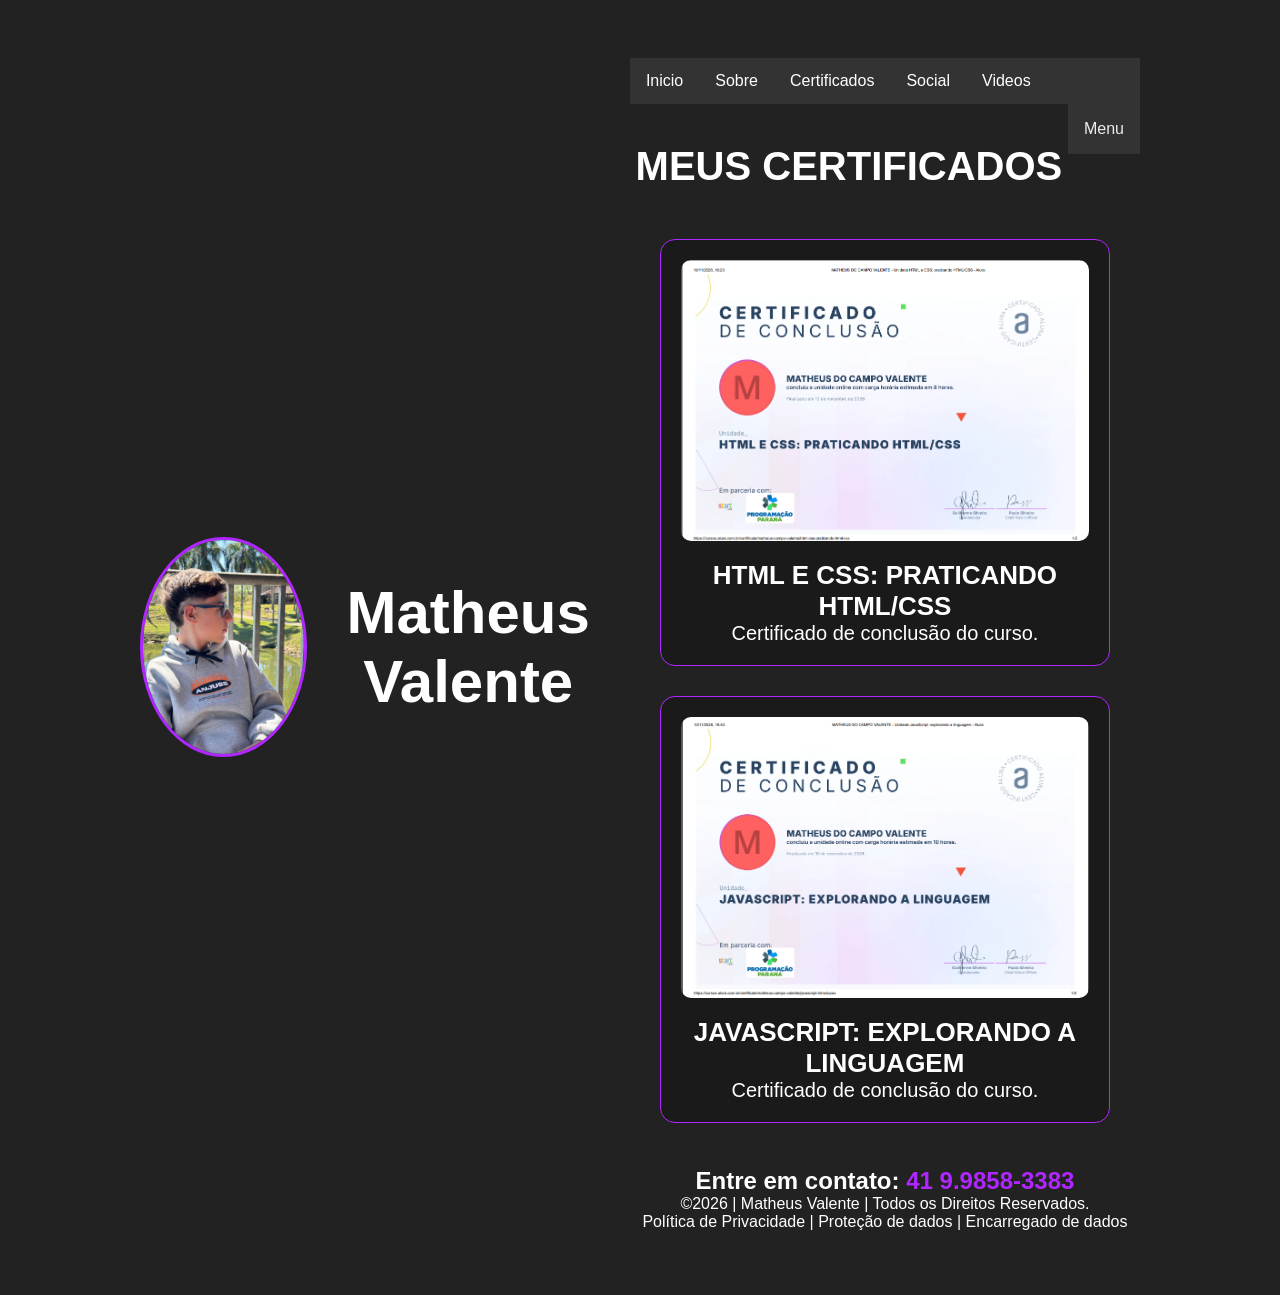
==== commit 113a376f: "34" ====
--- a/certificados.html
+++ b/certificados.html
@@ -10,20 +10,13 @@
 
 <body>
 
-    <header class="cabecalho-itens">
-
-        <img class="cabecalho_imagem"
-            src="mt7.jpg"
-            alt="Foto matheus">
-
-        <h1 class="titulo_site">Matheus Valente</h1>
-
-      <div class="sociais">
-    <img src="" alt="">
-    <img src="" alt="">
-
-</div>
-    </header>
+    <header>
+<div class="cabecalho-itens">
+<img class="cabecalho_imagem" src="foto cabecalho.jpg" alt=" Foto do Matheus ">
+<h1 class="titulo_site">Matheus Valente</h1>
+<div class="sociais">
+<img class="sociais" src="" alt="">
+<img class="sociais" src="" alt="">
 
     
    <ul>
--- a/style.css
+++ b/style.css
@@ -17,10 +17,12 @@
 header {
     background-color: #222222;
     width: 100%;
-    padding: 40px;
+    margin: 0;
+    padding: 40px 20px;
 }
 
 .cabecalho-itens {
+    width: 100%;
     max-width: 1000px;
     margin: 0 auto;
     display: flex;
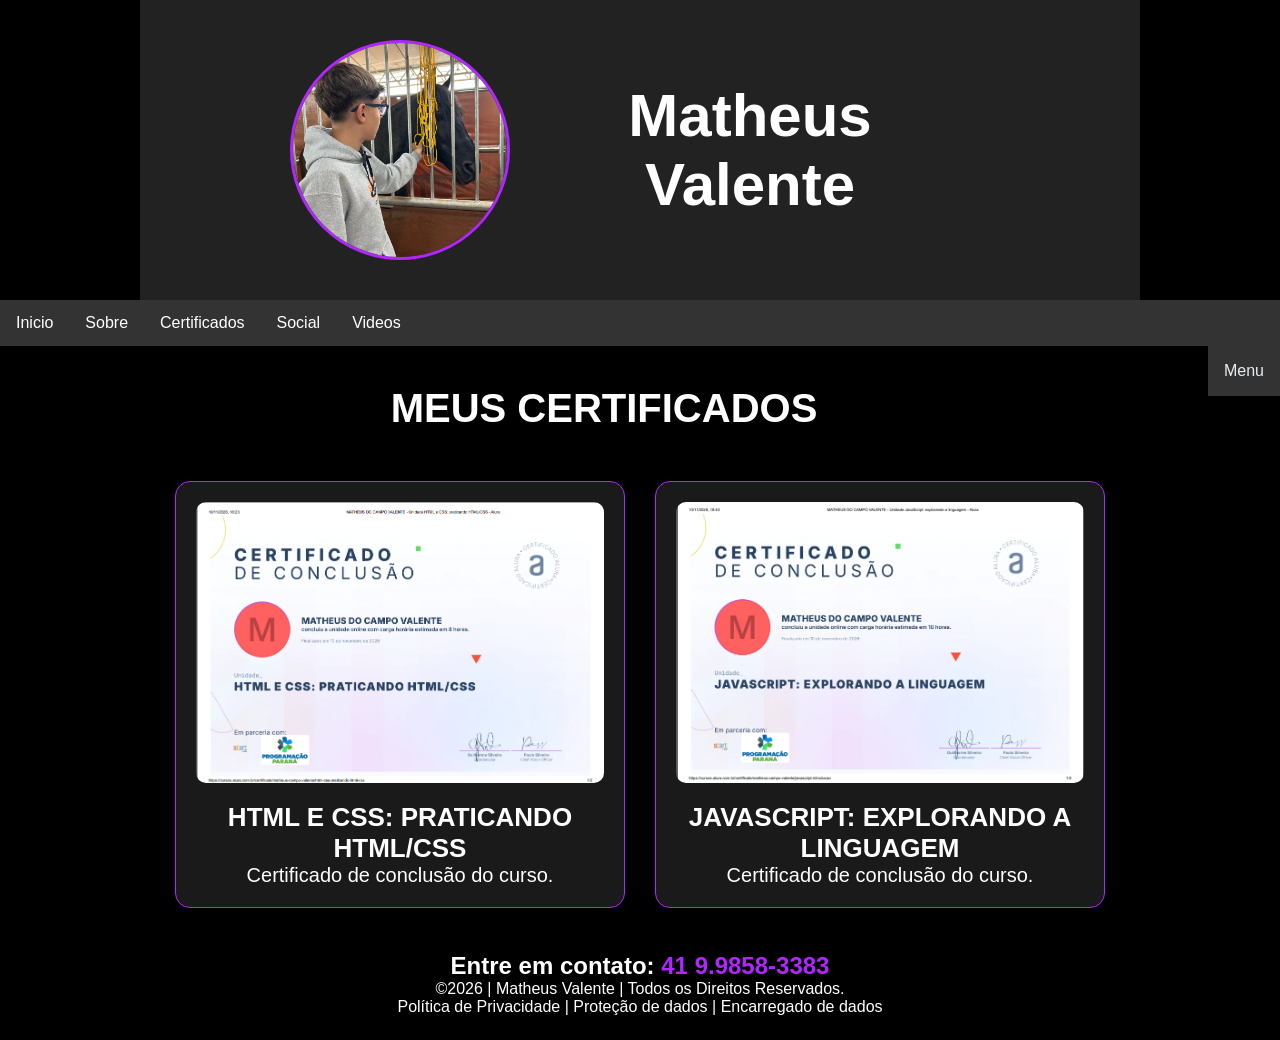
==== commit 1a2ea19a: "56" ====
--- a/certificados.html
+++ b/certificados.html
@@ -10,14 +10,15 @@
 
 <body>
 
-    <header>
-<div class="cabecalho-itens">
-<img class="cabecalho_imagem" src="foto cabecalho.jpg" alt=" Foto do Matheus ">
-<h1 class="titulo_site">Matheus Valente</h1>
-<div class="sociais">
-<img class="sociais" src="" alt="">
-<img class="sociais" src="" alt="">
+   <header class="cabecalho-itens">
 
+        <img class="cabecalho_imagem"
+            src="mt7.jpg"
+            alt="Foto do Matheus">
+
+        <h1 class="titulo_site">Matheus Valente</h1>
+
+    </header>
     
    <ul>
   <li><a href="index.html">Inicio</a></li>
